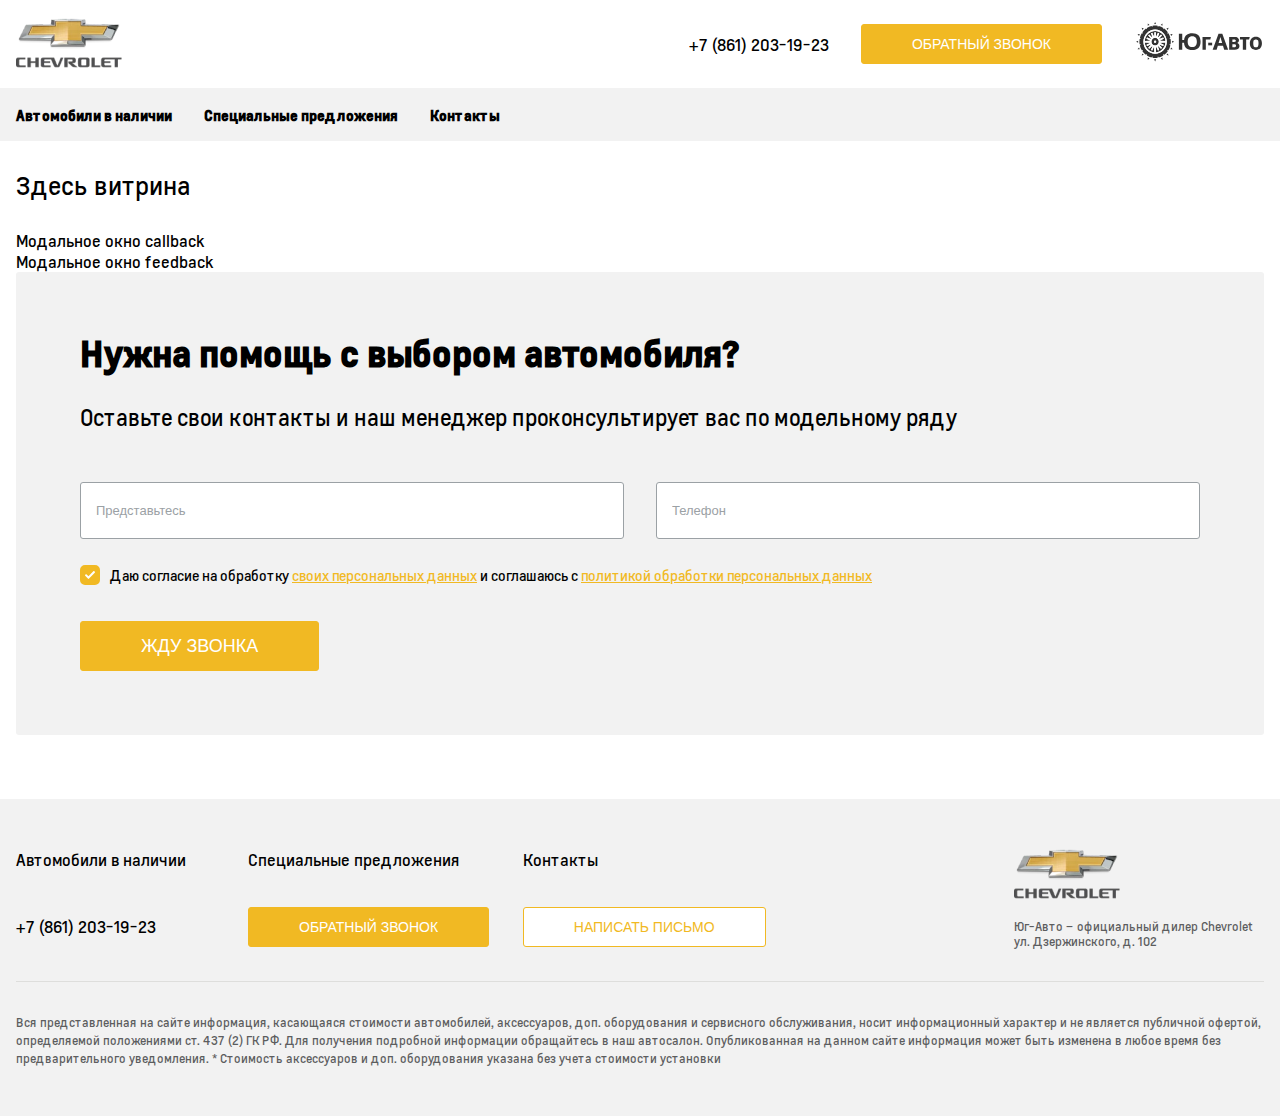
==== citroen/index.html @ 58538d77 "citr" ====
<!DOCTYPE html>
<html lang="en">
<head>
    <meta charset="UTF-8">
    <meta name="viewport" content="width=device-width, initial-scale=1">
    <link rel="stylesheet" href="assets/css/main.css">
    <title>Chevrolete</title>
</head>
<body>


    <div class="header">
        <div class="container">
            <div class="header__head">
                <div class="header__head-item">
                    <a href="https://chevrolet-krasnodar.ru/" class="logo">
                        <img src="assets/img/chevrolet-logo.png" alt="">
                    </a>
                </div>
                <div class="header__head-item">
                    <a href="tel:+7 (861) 203-19-23" class="phone">+7 (861) 203-19-23</a>
                    <button class="button" data-remodal-target="callback">ОБРАТНЫЙ ЗВОНОК</button>
                    <a href="#" class="ya-logo">
                        <svg class="icon">
                            <use xlink:href="assets/img/sprites.svg#ya-logo"></use>
                        </svg>
                    </a>
                </div>
            </div>
        </div>
        <div class="head__menu">
            <div class="container">
                <div class="nav">
                    <a href="/" class="nav_link">Автомобили в наличии</a>
                    <a href="#" class="nav_link">Специальные предложения</a>
                    <a href="https://chevrolet-krasnodar.ru/about/contacts/" class="nav_link">Контакты</a>
                </div>
            </div>
        </div>
    </div>

    <div class="header_mobile">
        <div class="container">
            <div class="header__mob__head">
                <div class="header__mob__head-item">
                    <a href="https://chevrolet-krasnodar.ru/" class="logo">
                        <img src="assets/img/chevrolet-logo.png" alt="">
                    </a>
                </div>
                <div class="header__mob__head-item">
                    <div class="icon_box">
                        <svg class="icon burger">
                            <use xlink:href="assets/img/sprites.svg#burger"></use>
                        </svg>
                        <svg class="icon close">
                            <use xlink:href="assets/img/sprites.svg#close"></use>
                        </svg>
                    </div>
                </div>
            </div>
        </div>
        <div class="header_mobile--container">
           <div class="nav__mob">
               <a href="/" class="nav_link">Автомобили в наличии</a>
               <a href="#" class="nav_link">Специальные предложения</a>
               <a href="https://chevrolet-krasnodar.ru/about/contacts/" class="nav_link">Контакты</a>
           </div>
        </div>
    </div>


    <div class="container">
        <div class="h2">Здесь витрина</div>

        <a data-remodal-target="callback" href="#">Модальное окно callback</a>
        <br>
        <a data-remodal-target="feedback" href="#">Модальное окно feedback</a>
    </div>

    <div class="container">
        <div class="form-container --bg-main --b-radius">
            <div class="form-container__title">Нужна помощь с выбором автомобиля?</div>
            <div class="form-container__sub">Оставьте свои контакты и наш менеджер проконсультирует вас по модельному ряду
            </div>
            <form class="main-form">
                <div class="main-form__input">
                    <div class="input w100">
                        <input type="text" name="name" placeholder="Представьтесь" required="required">
                    </div>
                    <div class="input w100">
                        <input type="tel" name="phone" placeholder="Телефон" required="required">
                    </div>
                </div>
                <div class="checkbox-item">
                    <label class="checkbox">
                        <input type="checkbox" checked="checked">
                        <span>Даю согласие на обработку <a href="#" class="--main">своих персональных данных</a>
и соглашаюсь с <a href="#" class="--main">политикой обработки персональных данных</a></span>
                    </label>
                </div>
                <button class="button" type="submit">Жду ЗВОНКА</button>
            </form>
        </div>
    </div>

    <div class="footer --bg-main">
        <div class="container">
            <div class="footer-container">
                <div class="footer-container__head">
                    <div class="footer-container__head-links">
                        <a href="/" class="footer-links">Автомобили в наличии</a>
                        <a href="https://chevrolet-krasnodar.ru/" class="footer-links">Специальные предложения</a>
                        <a href="https://chevrolet-krasnodar.ru/about/contacts/" class="footer-links">Контакты</a>
                        <a href="tel:+7 (861) 203-19-23" class="phone">+7 (861) 203-19-23</a>
                        <button class="button" data-remodal-target="callback">ОБРАТНЫЙ ЗВОНОК</button>
                        <button class="button hovered-t" data-remodal-target="feedback">НАПИСАТЬ ПИСЬМО</button>
                    </div>
                    <div class="footer-container__head-contacts">
                        <a href="https://chevrolet-krasnodar.ru/" class="logo">
                            <img src="assets/img/chevrolet-logo.png" alt="">
                        </a>
                        <div class="footer-contacts">
                            <div class="footer-contacts__item">Юг-Авто – официальный дилер Chevrolet
                                ул. Дзержинского, д. 102</div>
                        </div>
                    </div>
                </div>
                <div class="footer-container__footer">
                    Вся представленная на сайте информация, касающаяся стоимости автомобилей, аксессуаров, доп. оборудования и сервисного обслуживания, носит информационный характер и не является публичной офертой, определяемой положениями ст. 437 (2) ГК РФ. Для получения подробной информации обращайтесь в наш автосалон. Опубликованная на данном сайте информация может быть изменена в любое время без предварительного уведомления. * Стоимость аксессуаров и доп. оборудования указана без учета стоимости установки
                </div>
            </div>
        </div>
    </div>



    <div class="remodal" data-remodal-id="callback">
        <button data-remodal-action="close" class="remodal-close"></button>
        <div class="modal-container">
            <div class="title h2">Перезвоните мне</div>
            <div class="sub">Оставьте ваши контакты, и сотрудник дилерского центра свяжется в вами</div>
            <form class="modal-form">
                <div class="modal-form__item">
                    <div class="input">
                        <div class="input_title">Имя <sup>*</sup></div>
                        <input type="text" placeholder="Введите имя" required="required">
                    </div>
                </div>
                <div class="modal-form__item">
                    <div class="input">
                        <div class="input_title">Телефон <sup>*</sup></div>
                        <input type="tel" placeholder="Введите номер" required="required">
                    </div>
                </div>
                <div class="modal-form__item">
                    <div class="checkbox-item">
                        <label class="checkbox">
                            <input type="checkbox" checked="checked">
                            <span>Даю согласие на обработку <a href="#" class="--main">своих персональных данных</a>
и соглашаюсь с <a href="#" class="--main">политикой обработки персональных данных</a></span>
                        </label>
                    </div>
                </div>
                <button class="button" type="submit">Свяжитесь со мной</button>
            </form>
        </div>
    </div>

    <div class="remodal" data-remodal-id="feedback">
        <button data-remodal-action="close" class="remodal-close"></button>
        <div class="modal-container">
            <div class="title h2">Обратная связь</div>
            <div class="sub">Пожалуйста, оставьте контактные данные и мы свяжемся с вами в ближайшее время, чтобы ответить на все вопросы.</div>
            <form class="modal-form">
                <div class="modal-form__item">
                    <div class="input">
                        <div class="input_title">Имя <sup>*</sup></div>
                        <input type="text" name="name" placeholder="Введите имя" required="required">
                    </div>
                </div>
                <div class="modal-form__item">
                    <div class="input">
                        <div class="input_title">Телефон <sup>*</sup></div>
                        <input type="tel" name="phone" placeholder="Введите номер" required="required">
                    </div>
                </div>
                <div class="modal-form__item">
                    <div class="input">
                        <div class="input_title">E-mail</div>
                        <input type="tel" name="email" placeholder="Введите E-mail">
                    </div>
                </div>
                <div class="modal-form__item">
                    <div class="input">
                        <div class="input_title">Комментарий <sup>*</sup></div>
                        <textarea name="comment"></textarea>
                    </div>
                </div>
                <div class="modal-form__item">
                    <div class="checkbox-item">
                        <label class="checkbox">
                            <input type="checkbox" checked="checked">
                            <span>Даю согласие на обработку <a href="#" class="--main">своих персональных данных</a>
и соглашаюсь с <a href="#" class="--main">политикой обработки персональных данных</a></span>
                        </label>
                    </div>
                </div>
                <button class="button" type="submit">Задать вопрос</button>
            </form>
        </div>
    </div>

    <script src="assets/js/jquery.min.js"></script>
    <script src="assets/js/remodal.min.js"></script>
    <script src="assets/js/index.js"></script>

</body>
</html>
---- citroen/assets/css/main.css ----
@import "../fonts/font.css";
@import "remodal.css";
@import "ui/dropdown.css";
@import "ui/input.css";
@import "ui/checkbox.css";
@import "ui/button.css";
@import "style.css";
* {
    margin: 0;
    padding: 0;
    box-sizing: border-box;
}
:root {
    --container-min-width: 320px;
    --container-max-width: 1300px;
    --container-margin: 0px auto;
    --container-padding: 0 1em;
    --c-main: #F1B923;
    --c-hover: #f1b923ba;
    --c-gray: #DEDEDC;
    --c-darkgray: #5C5D5E;
    --c-orange: orange;
    --c-ligth-gray: #9BA1A5;
    --c-black: #000;
    --с-white: #fff;
    --bg-main: #F2F2F2;
    --b-radius: 3px;
    --h1: 35px;
    --h2: 25px;
    --h3: 20px;
    --h4: 17px;
}
.--b-radius {border-radius: var(--b-radius)}
.--bg-main {background: var(--bg-main);}

body {
    font-family: 'Louis', Helvetica, sans-serif;
    font-size: 16px;
}
.container {
    max-width: var(--container-max-width);
    min-width: var(--container-min-width);
    margin: var(--container-margin);
    padding: var(--container-padding);
    box-sizing: border-box;
}
.w100 {
    width: 100%;
}
h1, .h1 {
    font-size: var(--h1);
    font-weight: 400;
    line-height: 1em;
    margin-bottom: 2rem;
}
h2, .h2 {
    font-size: var(--h2);
    font-weight: 400;
    line-height: 1em;
    margin-bottom: 2rem;
}
h2, .h2 a {
    color: var(--c-main);
}
a {
    color: var(--с-black);
    transition: 200ms;
    text-decoration: none;
}
a:hover {
    color: var(--c-main);
}
a.--main {
    color: var(--c-main);
}
a.--main:hover {
    color: var(--c-hover);
}

/*remodal*/

.remodal {
    border-radius: 5px;
    background: #fff !important;
    overflow: hidden;
    text-align: initial;
}
.remodal:after {
    content: '';
    background-color: var(--c-main);
    border-radius: 50%;
    width: 300px;
    height: 250px;
    position: absolute;
    bottom: -172px;
    left: -250px;
    transition: .2s;
    z-index: 1;
}
.remodal-overlay {
    background: rgba(0, 0, 0, .4);
}

.remodal-close,
.remodal-close:before {
    top: 0;
    left: unset;
    right: 0;
}
@media only screen and (min-width: 641px) {
    .remodal {
        max-width: 600px;
    }
    .remodal.videoreview-modal {
        max-width: 630px;
    }
}

@media only screen and (min-width: 998px) {
    .remodal.videoreview-modal {
        max-width: 930px;
    }
}

/*remodal*/
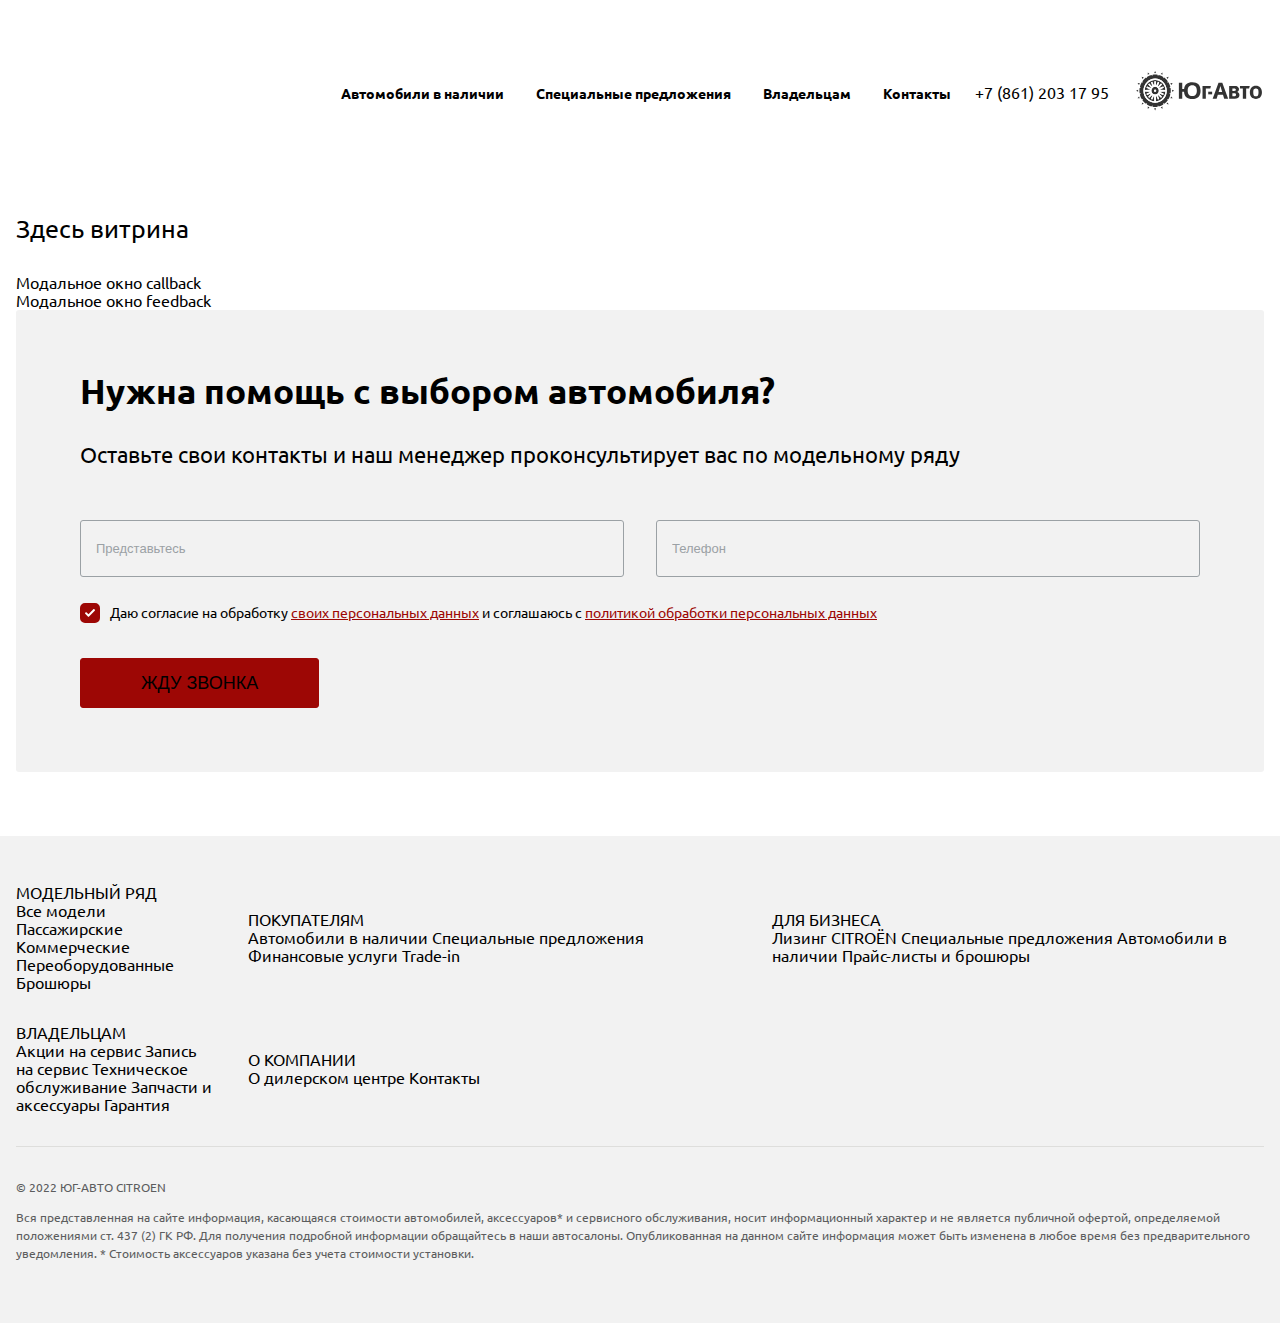
==== commit 9bc47468: "vw" ====
--- a/citroen/index.html
+++ b/citroen/index.html
@@ -4,7 +4,7 @@
     <meta charset="UTF-8">
     <meta name="viewport" content="width=device-width, initial-scale=1">
     <link rel="stylesheet" href="assets/css/main.css">
-    <title>Chevrolete</title>
+    <title>Citroen</title>
 </head>
 <body>
 
@@ -13,27 +13,29 @@
         <div class="container">
             <div class="header__head">
                 <div class="header__head-item">
-                    <a href="https://chevrolet-krasnodar.ru/" class="logo">
-                        <img src="assets/img/chevrolet-logo.png" alt="">
+                    <a href="https://citroen-yug-avto.ru/" class="logo">
+                        <svg class="icon">
+                            <use xlink:href="assets/img/sprites.svg#citroen-logo"></use>
+                        </svg>
                     </a>
                 </div>
                 <div class="header__head-item">
-                    <a href="tel:+7 (861) 203-19-23" class="phone">+7 (861) 203-19-23</a>
-                    <button class="button" data-remodal-target="callback">ОБРАТНЫЙ ЗВОНОК</button>
+                    <div class="nav">
+                        <a href="/" class="nav_link">Автомобили в наличии</a>
+                        <a href="https://citroen-yug-avto.ru/special-offers/auto" class="nav_link">Специальные предложения</a>
+                        <a href="https://citroen-yug-avto.ru/special-offers/service" class="nav_link">Владельцам</a>
+                        <a href="https://citroen-yug-avto.ru/about-company/contacts/contact-us" class="nav_link">Контакты</a>
+                    </div>
+                </div>
+                <div class="header__head-item">
+                    <a href="tel:+7 (861) 203 17 95" class="phone">+7 (861) 203 17 95</a>
+                </div>
+                <div class="header__head-item">
                     <a href="#" class="ya-logo">
                         <svg class="icon">
                             <use xlink:href="assets/img/sprites.svg#ya-logo"></use>
                         </svg>
                     </a>
-                </div>
-            </div>
-        </div>
-        <div class="head__menu">
-            <div class="container">
-                <div class="nav">
-                    <a href="/" class="nav_link">Автомобили в наличии</a>
-                    <a href="#" class="nav_link">Специальные предложения</a>
-                    <a href="https://chevrolet-krasnodar.ru/about/contacts/" class="nav_link">Контакты</a>
                 </div>
             </div>
         </div>
@@ -44,7 +46,9 @@
             <div class="header__mob__head">
                 <div class="header__mob__head-item">
                     <a href="https://chevrolet-krasnodar.ru/" class="logo">
-                        <img src="assets/img/chevrolet-logo.png" alt="">
+                        <svg class="icon">
+                            <use xlink:href="assets/img/sprites.svg#citroen-logo"></use>
+                        </svg>
                     </a>
                 </div>
                 <div class="header__mob__head-item">
@@ -62,8 +66,9 @@
         <div class="header_mobile--container">
            <div class="nav__mob">
                <a href="/" class="nav_link">Автомобили в наличии</a>
-               <a href="#" class="nav_link">Специальные предложения</a>
-               <a href="https://chevrolet-krasnodar.ru/about/contacts/" class="nav_link">Контакты</a>
+               <a href="https://citroen-yug-avto.ru/special-offers/auto" class="nav_link">Специальные предложения</a>
+               <a href="https://citroen-yug-avto.ru/special-offers/service" class="nav_link">Владельцам</a>
+               <a href="https://citroen-yug-avto.ru/about-company/contacts/contact-us" class="nav_link">Контакты</a>
            </div>
         </div>
     </div>
@@ -94,8 +99,8 @@
                 <div class="checkbox-item">
                     <label class="checkbox">
                         <input type="checkbox" checked="checked">
-                        <span>Даю согласие на обработку <a href="#" class="--main">своих персональных данных</a>
-и соглашаюсь с <a href="#" class="--main">политикой обработки персональных данных</a></span>
+                        <span>Даю согласие на обработку <a href="#" class="--main" data-remodal-target="legal">своих персональных данных</a>
+и соглашаюсь с <a href="#" class="--main" data-remodal-target="legal-communication">политикой обработки персональных данных</a></span>
                     </label>
                 </div>
                 <button class="button" type="submit">Жду ЗВОНКА</button>
@@ -108,32 +113,80 @@
             <div class="footer-container">
                 <div class="footer-container__head">
                     <div class="footer-container__head-links">
-                        <a href="/" class="footer-links">Автомобили в наличии</a>
-                        <a href="https://chevrolet-krasnodar.ru/" class="footer-links">Специальные предложения</a>
-                        <a href="https://chevrolet-krasnodar.ru/about/contacts/" class="footer-links">Контакты</a>
-                        <a href="tel:+7 (861) 203-19-23" class="phone">+7 (861) 203-19-23</a>
-                        <button class="button" data-remodal-target="callback">ОБРАТНЫЙ ЗВОНОК</button>
-                        <button class="button hovered-t" data-remodal-target="feedback">НАПИСАТЬ ПИСЬМО</button>
-                    </div>
-                    <div class="footer-container__head-contacts">
-                        <a href="https://chevrolet-krasnodar.ru/" class="logo">
-                            <img src="assets/img/chevrolet-logo.png" alt="">
-                        </a>
-                        <div class="footer-contacts">
-                            <div class="footer-contacts__item">Юг-Авто – официальный дилер Chevrolet
-                                ул. Дзержинского, д. 102</div>
+                        <div class="footer-container__head-links-item">
+                            <div class="footer-container__title">МОДЕЛЬНЫЙ РЯД</div>
+                            <div class="footer-container__link">
+                                <a href="https://citroen-yug-avto.ru/models?trade_source=footer">Все модели</a>
+                                <a href="https://citroen-yug-avto.ru/models/passenger?trade_source=footer">Пассажирские</a>
+                                <a href="https://citroen-yug-avto.ru/models/commercial?trade_source=footer">Коммерческие</a>
+                                <a href="https://citroen-yug-avto.ru/business/vans/converted-vans?trade_source=footer">Переоборудованные</a>
+                                <a href="https://citroen-yug-avto.ru/buyers/buying/brochures?trade_source=footer">Брошюры</a>
+                            </div>
+                        </div>
+                        <div class="footer-container__head-links-item">
+                            <div class="footer-container__title">ПОКУПАТЕЛЯМ</div>
+                            <div class="footer-container__link">
+                                <a href="/">Автомобили в наличии</a>
+                                <a href="https://citroen-yug-avto.ru/special-offers/auto?trade_source=footer">Специальные предложения</a>
+                                <a href="https://citroen-yug-avto.ru/buyers/financial-services/calculator?trade_source=footer#/credit">Финансовые услуги</a>
+                                <a href="https://citroen-yug-avto.ru/buyers/trade-in/sell-car?trade_source=footer#/">Trade-in</a>
+                            </div>
+                        </div>
+                        <div class="footer-container__head-links-item">
+                            <div class="footer-container__title">ДЛЯ БИЗНЕСА</div>
+                            <div class="footer-container__link">
+                                <a href="https://citroen-yug-avto.ru/business/corp-clients/leasing-citroen?trade_source=footer">Лизинг CITROЁN</a>
+                                <a href="https://citroen-yug-avto.ru/special-offers?Tags=leasing&trade_source=footer">Специальные предложения</a>
+                                <a href="/">Автомобили в наличии</a>
+                                <a href="https://citroen-yug-avto.ru/buyers/buying/brochures?trade_source=footer">Прайс-листы и брошюры</a>
+
+                            </div>
+                        </div>
+                        <div class="footer-container__head-links-item">
+                            <div class="footer-container__title">ВЛАДЕЛЬЦАМ</div>
+                            <div class="footer-container__link">
+                                <a href="https://citroen-yug-avto.ru/special-offers/service?trade_source=footer">Акции на сервис</a>
+                                <a href="https://citroen-yug-avto.ru/owners/maintenance-and-services/service-form?trade_source=footer">Запись на сервис</a>
+                                <a href="https://citroen-yug-avto.ru/owners/maintenance-and-services/citroen-service-packages?trade_source=footer">Техническое обслуживание</a>
+                                <a href="https://citroen-yug-avto.ru/owners/spare-parts-and-accessories/zapchasti?trade_source=footer">Запчасти и аксессуары</a>
+                                <a href="https://citroen-yug-avto.ru/owners/warranty/conditions?trade_source=footer">Гарантия</a>
+                            </div>
+                        </div>
+                        <div class="footer-container__head-links-item">
+                            <div class="footer-container__title">О КОМПАНИИ</div>
+                            <div class="footer-container__link">
+                                <a href="https://citroen-yug-avto.ru/about-company/about-the-dealer/about?trade_source=footer">О дилерском центре</a>
+                                <a href="https://citroen-yug-avto.ru/about-company/contacts/contact-us?trade_source=footer">Контакты</a>
+                            </div>
                         </div>
                     </div>
                 </div>
                 <div class="footer-container__footer">
-                    Вся представленная на сайте информация, касающаяся стоимости автомобилей, аксессуаров, доп. оборудования и сервисного обслуживания, носит информационный характер и не является публичной офертой, определяемой положениями ст. 437 (2) ГК РФ. Для получения подробной информации обращайтесь в наш автосалон. Опубликованная на данном сайте информация может быть изменена в любое время без предварительного уведомления. * Стоимость аксессуаров и доп. оборудования указана без учета стоимости установки
-                </div>
-            </div>
-        </div>
-    </div>
-
-
-
+                    <p>© 2022 ЮГ-АВТО CITROEN</p>
+                    <p>Вся представленная на сайте информация, касающаяся стоимости автомобилей, аксессуаров* и сервисного обслуживания, носит информационный характер и не является публичной офертой, определяемой положениями ст. 437 (2) ГК РФ. Для получения подробной информации обращайтесь в наши автосалоны. Опубликованная на данном сайте информация может быть изменена в любое время без предварительного уведомления. * Стоимость аксессуаров указана без учета стоимости установки.</p>
+                </div>
+            </div>
+        </div>
+    </div>
+
+
+
+    <div class="remodal remodal-legal" data-remodal-id="legal">
+        <button data-remodal-action="close" class="remodal-close"></button>
+        <div class="modal-container">
+            <div class="title h2">Согласие об обработке персональных данных</div>
+            <p>Присоединяясь к настоящему Согласию и оставляя свои персональные данные путем заполнения полей формы обратной связи с Оператором (программный модуль Оператора в разделе Сайтов клиентов Оператора) (далее - Сайты), Пользователь действует свободно, своей волей и в своем интересе, безусловно выражая свое согласие ООО "Трейдинс.ру" ИНН 6670323209 (Трейдинс - является зарегистрированным товарным знаком, в дальнейшем - Оператор), осуществляющему свою деятельность по адресу: Россия, 620075, Свердловская область, г.Екатеринбург, ул. Малышева, д. 71, оф. 603, <br>на обработку (любое действие (операцию) или совокупность действий (операций), совершаемых с использованием средств автоматизации (автоматизированная обработка) или без использования таких средств (неавтоматизированная обработка) персональных данных, таких как: <br><br>ФИО (в т.ч. по отдельности, в т.ч. прежние); <br>реквизиты документа, удостоверяющего личность, и иных представленных Пользователем документов, гражданство; <br>дата рождения; <br>место рождения; <br>адрес регистрации; <br>адрес фактического места жительства; <br>семейное, социальное, имущественное положение; <br>любая контактная информация, в т.ч. номер телефона, адрес электронной почты (E-mail), ссылка на персональный сайт и профиль в соцсетях; <br>данные о профессии, месте работы, должности, образовании и доходах, другая персональная информация; <br>любая иная информация, относящаяся к личности Пользователя, <br>а именно, на совершаемые Оператором действия, предусмотренные п. 3 ч. 1 ст. 3 Федерального закона от 27.07.2006 N 152-ФЗ "О персональных данных", включая сбор, запись, систематизацию, накопление, хранение, уточнение (обновление, изменение), извлечение, использование, обезличивание, блокирование, удаление, уничтожение, передачу (распространение, предоставление, доступ) указанных персональных данных третьим лицам, а также осуществление любых иных действий с персональными данными Пользователя с учетом действующего законодательства, с соблюдением мер, обеспечивающих защиту персональных данных от несанкционированного доступа, в объеме, необходимом для достижения целей настоящего Согласия. <br>Вся вводимая информация на Сайтах передается в зашифрованном виде. <br><br>1. Настоящим Пользователь: <br>1.1. Подтверждает, что все указанные им данные принадлежат лично ему; <br>1.2. подтверждает и признает, что им внимательно в полном объеме прочитано настоящее Согласие и условия обработки его персональных данных, указываемых им в полях формы (регистрации), текст согласия и условия обработки персональных данных ему понятны; <br>1.3. сознательно выражает свое согласие Оператору на получение информационной рассылки о новостях Сайтов, в том числе анонсов статей, размещенных на Сайтах и рекламных материалов, рекламы продуктов Оператора, рекламы продуктов партнеров Оператора и совместных продуктов Оператора и его партнеров, в том числе, но не ограничиваясь, по почте, телефону, электронной почте; <br>1.4. дает согласие на передачу своих персональных данных партнерам и клиентам Оператора по организации совместных мероприятий, совместному исполнению обязательств по договорам и т.д.; <br>1.5. выражает согласие с настоящими условиями обработки персональных данных. <br><br>2. Пользователь выражает свое согласие на то, что в указанных выше целях Оператор в установленном действующим законодательством Российской Федерации порядке имеет право поручать совершение отдельных действий с персональными данными третьим лицам при условии, что они обязуются обе­спечить безопасность персональных данных при их обработке и предотвращение разглашения персональных данных. При этом такие третьи лица имеют право осуществлять действия (операции) с персональными данными Пользователя, аналогичные действиям, которые вправе осущест­влять Оператор; <br><br>3. Настоящим Пользователь подтверждает, что в случае указания в предоставляемых Пользователем документах сведений об иных лицах, он подтверждает, что передает персональные данные с согласия этих лиц (супруга(ги) и иных третьих лиц) Оператору на основании ч. 8 ст. 9, п. 5 ч. 1 ст. 6 Федерального закона от 27.07.2006 г. № 152-ФЗ «О персональных данных», а также получение от любых третьих лиц персональных данных Пользователя для осуществления законных интересов и прав на оказание услуг. <br><br>4. Пользователь подтверждает, что ознакомлен с положениями Федерального закона от 27.07.2006 г. № 152-ФЗ «О персональных данных», права и обязанности в области защиты персональных данных ему известны. <br><br>5. Целями предоставления Пользователем персональных данных является: <br>обеспечение соблюдения в отношении Пользователя законодательства Российской Федерации в сфере отношений, связанных с идентификацией Пользователя, для оформления заказа и (или) возможности заключения с Оператором любых договоров по оказанию услуг, выполнению работ и иных договоров гражданско-правового характера и их дальнейшего исполнения; <br>предоставления Пользователю доступа к персонализированным ресурсам Сайтов; <br>установления с Пользователем обратной связи, включая направление уведомлений, запросов, касающихся использования Сайтов, оказания услуг, обработка запросов и заявок от Пользователя; <br>использование технологии «cookies» для создания статистической отчетности, стандартных журналов учета веб-сервера для подсчета количества посетителей и оценки технических возможностей Сайтов; <br>участие в проводимых Оператором и клиентами Оператора акциях, опросах, исследованиях (включая, но не ограничиваясь проведением опросов, исследований посредством электронной, телефонной и сотовой связи), направления Пользователю сообщений или предоставления Пользователю рекламной информации о других услугах или продуктах Оператора, принятия решений или совершения иных действии, порождающих юридические последствия в отношении Пользователя или других лиц, предоставления Пользователю информации об оказываемых Оператором услугах, выполняемых работах, предоставления Оператором консультационных услуг, в том числе в целях заключения Пользователем в дальнейшем договоров/соглашений с иными лицами; <br>предоставления Пользователю эффективной клиентской и технической поддержки при возникновении проблем, связанных с использованием Сайтов; <br>продвижение Оператором и по его поручению третьими лицами товаров, работ и услуг. <br><br>6. Одновременно Пользователь предоставляет Оператору согласие на передачу своих персональных данных лицам, с которыми Пользователь заключает договор(ы) на оказание услуг(и), на выполнение работ(ы). <br><br>7. Пользователь согласен с тем, что настоящее Согласие, а также персональные данные предоставленные им в целях настоящего согласия, могут передаваться Оператором с использованием сети Интернет. <br><br>8. <strong>Настоящее согласие действует бессрочно с момента предоставления данных.</strong> Указанное согласие может быть отозвано путем подачи заявления с указанием данных, определенных ст. 14 Закона «О персональных данных» путем направления Пользователем соответствующего письменного заявления Оператору на адрес электронной почты (E-mail) <a href="mailto:info@tradedealer.ru">info@tradedealer.ru</a> или по адресу 620062, г.Екатеринбург, а/я 16 не менее чем за 3 (три) месяца до момента отзыва согласия. <br><br>9. Настоящее согласие Пользователя признается исполненным в простой письменной форме. <br><br>10. Пользователь уведомлен о том, что Оператор вправе продолжить обработку персональных данных без его согласия в случаях, предусмотренных действующим законодательством. <br><br>11. Оператор вправе в любое время в одностороннем порядке вносить изменения в настоящее Согласие, путем публикации нового текста Согласия на своем сайте. При внесении изменений в актуальной редакции указывается дата последнего обновления. Новая редакция Согласия вступает в силу с момента ее размещения, если иное не предусмотрено новой редакцией Согласия. <br><br>Действующая редакция Согласия в сети Интернет по адресу: <a href="http://tradedealer.ru/soglasiyepnd">http://tradedealer.ru/soglasiyepnd</a>. <br><br>12. К настоящему Согласию и отношениям между Пользователем и Сайтами, возникающим в связи с применением Согласия, подлежит применению право Российской Федерации. </p>
+            <button class="button" data-remodal-action="confirm">Все понятно</button>
+        </div>
+    </div>
+    <div class="remodal remodal-legal" data-remodal-id="legal-communication">
+        <button data-remodal-action="close" class="remodal-close"></button>
+        <div class="modal-container">
+            <div class="title h2">ПОЛИТИКА В ОТНОШЕНИИ ОБРАБОТКИ ПЕРСОНАЛЬНЫХ ДАННЫХ</div>
+            <p>Присоединяясь к настоящему Согласию и оставляя свои персональные данные путем заполнения полей формы обратной связи с Оператором (программный модуль Оператора в разделе Сайтов клиентов Оператора) (далее - Сайты), Пользователь действует свободно, своей волей и в своем интересе, безусловно выражая свое согласие ООО "Трейдинс.ру" ИНН 6670323209 (Трейдинс - является зарегистрированным товарным знаком, в дальнейшем - Оператор), осуществляющему свою деятельность по адресу: Россия, 620075, Свердловская область, г.Екатеринбург, ул. Малышева, д. 71, оф. 603, <br>на обработку (любое действие (операцию) или совокупность действий (операций), совершаемых с использованием средств автоматизации (автоматизированная обработка) или без использования таких средств (неавтоматизированная обработка) персональных данных, таких как: <br><br>ФИО (в т.ч. по отдельности, в т.ч. прежние); <br>реквизиты документа, удостоверяющего личность, и иных представленных Пользователем документов, гражданство; <br>дата рождения; <br>место рождения; <br>адрес регистрации; <br>адрес фактического места жительства; <br>семейное, социальное, имущественное положение; <br>любая контактная информация, в т.ч. номер телефона, адрес электронной почты (E-mail), ссылка на персональный сайт и профиль в соцсетях; <br>данные о профессии, месте работы, должности, образовании и доходах, другая персональная информация; <br>любая иная информация, относящаяся к личности Пользователя, <br>а именно, на совершаемые Оператором действия, предусмотренные п. 3 ч. 1 ст. 3 Федерального закона от 27.07.2006 N 152-ФЗ "О персональных данных", включая сбор, запись, систематизацию, накопление, хранение, уточнение (обновление, изменение), извлечение, использование, обезличивание, блокирование, удаление, уничтожение, передачу (распространение, предоставление, доступ) указанных персональных данных третьим лицам, а также осуществление любых иных действий с персональными данными Пользователя с учетом действующего законодательства, с соблюдением мер, обеспечивающих защиту персональных данных от несанкционированного доступа, в объеме, необходимом для достижения целей настоящего Согласия. <br>Вся вводимая информация на Сайтах передается в зашифрованном виде. <br><br>1. Настоящим Пользователь: <br>1.1. Подтверждает, что все указанные им данные принадлежат лично ему; <br>1.2. подтверждает и признает, что им внимательно в полном объеме прочитано настоящее Согласие и условия обработки его персональных данных, указываемых им в полях формы (регистрации), текст согласия и условия обработки персональных данных ему понятны; <br>1.3. сознательно выражает свое согласие Оператору на получение информационной рассылки о новостях Сайтов, в том числе анонсов статей, размещенных на Сайтах и рекламных материалов, рекламы продуктов Оператора, рекламы продуктов партнеров Оператора и совместных продуктов Оператора и его партнеров, в том числе, но не ограничиваясь, по почте, телефону, электронной почте; <br>1.4. дает согласие на передачу своих персональных данных партнерам и клиентам Оператора по организации совместных мероприятий, совместному исполнению обязательств по договорам и т.д.; <br>1.5. выражает согласие с настоящими условиями обработки персональных данных. <br><br>2. Пользователь выражает свое согласие на то, что в указанных выше целях Оператор в установленном действующим законодательством Российской Федерации порядке имеет право поручать совершение отдельных действий с персональными данными третьим лицам при условии, что они обязуются обе­спечить безопасность персональных данных при их обработке и предотвращение разглашения персональных данных. При этом такие третьи лица имеют право осуществлять действия (операции) с персональными данными Пользователя, аналогичные действиям, которые вправе осущест­влять Оператор; <br><br>3. Настоящим Пользователь подтверждает, что в случае указания в предоставляемых Пользователем документах сведений об иных лицах, он подтверждает, что передает персональные данные с согласия этих лиц (супруга(ги) и иных третьих лиц) Оператору на основании ч. 8 ст. 9, п. 5 ч. 1 ст. 6 Федерального закона от 27.07.2006 г. № 152-ФЗ «О персональных данных», а также получение от любых третьих лиц персональных данных Пользователя для осуществления законных интересов и прав на оказание услуг. <br><br>4. Пользователь подтверждает, что ознакомлен с положениями Федерального закона от 27.07.2006 г. № 152-ФЗ «О персональных данных», права и обязанности в области защиты персональных данных ему известны. <br><br>5. Целями предоставления Пользователем персональных данных является: <br>обеспечение соблюдения в отношении Пользователя законодательства Российской Федерации в сфере отношений, связанных с идентификацией Пользователя, для оформления заказа и (или) возможности заключения с Оператором любых договоров по оказанию услуг, выполнению работ и иных договоров гражданско-правового характера и их дальнейшего исполнения; <br>предоставления Пользователю доступа к персонализированным ресурсам Сайтов; <br>установления с Пользователем обратной связи, включая направление уведомлений, запросов, касающихся использования Сайтов, оказания услуг, обработка запросов и заявок от Пользователя; <br>использование технологии «cookies» для создания статистической отчетности, стандартных журналов учета веб-сервера для подсчета количества посетителей и оценки технических возможностей Сайтов; <br>участие в проводимых Оператором и клиентами Оператора акциях, опросах, исследованиях (включая, но не ограничиваясь проведением опросов, исследований посредством электронной, телефонной и сотовой связи), направления Пользователю сообщений или предоставления Пользователю рекламной информации о других услугах или продуктах Оператора, принятия решений или совершения иных действии, порождающих юридические последствия в отношении Пользователя или других лиц, предоставления Пользователю информации об оказываемых Оператором услугах, выполняемых работах, предоставления Оператором консультационных услуг, в том числе в целях заключения Пользователем в дальнейшем договоров/соглашений с иными лицами; <br>предоставления Пользователю эффективной клиентской и технической поддержки при возникновении проблем, связанных с использованием Сайтов; <br>продвижение Оператором и по его поручению третьими лицами товаров, работ и услуг. <br><br>6. Одновременно Пользователь предоставляет Оператору согласие на передачу своих персональных данных лицам, с которыми Пользователь заключает договор(ы) на оказание услуг(и), на выполнение работ(ы). <br><br>7. Пользователь согласен с тем, что настоящее Согласие, а также персональные данные предоставленные им в целях настоящего согласия, могут передаваться Оператором с использованием сети Интернет. <br><br>8. <strong>Настоящее согласие действует бессрочно с момента предоставления данных.</strong> Указанное согласие может быть отозвано путем подачи заявления с указанием данных, определенных ст. 14 Закона «О персональных данных» путем направления Пользователем соответствующего письменного заявления Оператору на адрес электронной почты (E-mail) <a href="mailto:info@tradedealer.ru">info@tradedealer.ru</a> или по адресу 620062, г.Екатеринбург, а/я 16 не менее чем за 3 (три) месяца до момента отзыва согласия. <br><br>9. Настоящее согласие Пользователя признается исполненным в простой письменной форме. <br><br>10. Пользователь уведомлен о том, что Оператор вправе продолжить обработку персональных данных без его согласия в случаях, предусмотренных действующим законодательством. <br><br>11. Оператор вправе в любое время в одностороннем порядке вносить изменения в настоящее Согласие, путем публикации нового текста Согласия на своем сайте. При внесении изменений в актуальной редакции указывается дата последнего обновления. Новая редакция Согласия вступает в силу с момента ее размещения, если иное не предусмотрено новой редакцией Согласия. <br><br>Действующая редакция Согласия в сети Интернет по адресу: <a href="http://tradedealer.ru/soglasiyepnd">http://tradedealer.ru/soglasiyepnd</a>. <br><br>12. К настоящему Согласию и отношениям между Пользователем и Сайтами, возникающим в связи с применением Согласия, подлежит применению право Российской Федерации. </p>
+            <button class="button" data-remodal-action="confirm">Все понятно</button>
+        </div>
+    </div>
     <div class="remodal" data-remodal-id="callback">
         <button data-remodal-action="close" class="remodal-close"></button>
         <div class="modal-container">
@@ -156,8 +209,8 @@
                     <div class="checkbox-item">
                         <label class="checkbox">
                             <input type="checkbox" checked="checked">
-                            <span>Даю согласие на обработку <a href="#" class="--main">своих персональных данных</a>
-и соглашаюсь с <a href="#" class="--main">политикой обработки персональных данных</a></span>
+                            <span>Даю согласие на обработку <a href="#" class="--main" data-remodal-target="legal">своих персональных данных</a>
+и соглашаюсь с <a href="#" class="--main" data-remodal-target="legal-communication">политикой обработки персональных данных</a></span>
                         </label>
                     </div>
                 </div>
@@ -165,7 +218,6 @@
             </form>
         </div>
     </div>
-
     <div class="remodal" data-remodal-id="feedback">
         <button data-remodal-action="close" class="remodal-close"></button>
         <div class="modal-container">
@@ -200,8 +252,8 @@
                     <div class="checkbox-item">
                         <label class="checkbox">
                             <input type="checkbox" checked="checked">
-                            <span>Даю согласие на обработку <a href="#" class="--main">своих персональных данных</a>
-и соглашаюсь с <a href="#" class="--main">политикой обработки персональных данных</a></span>
+                            <span>Даю согласие на обработку <a href="#" class="--main" data-remodal-target="legal">своих персональных данных</a>
+и соглашаюсь с <a href="#" class="--main" data-remodal-target="legal-communication">политикой обработки персональных данных</a></span>
                         </label>
                     </div>
                 </div>
--- a/citroen/assets/css/main.css
+++ b/citroen/assets/css/main.css
@@ -15,14 +15,14 @@
     --container-max-width: 1300px;
     --container-margin: 0px auto;
     --container-padding: 0 1em;
-    --c-main: #F1B923;
-    --c-hover: #f1b923ba;
+    --c-main: #9D0705;
+    --c-hover: #6e0807;
     --c-gray: #DEDEDC;
     --c-darkgray: #5C5D5E;
     --c-orange: orange;
     --c-ligth-gray: #9BA1A5;
     --c-black: #000;
-    --с-white: #fff;
+    --c-white: #fff;
     --bg-main: #F2F2F2;
     --b-radius: 3px;
     --h1: 35px;
@@ -34,7 +34,7 @@
 .--bg-main {background: var(--bg-main);}
 
 body {
-    font-family: 'Louis', Helvetica, sans-serif;
+    font-family: 'Ubuntu', Helvetica, sans-serif;
     font-size: 16px;
 }
 .container {
@@ -84,6 +84,7 @@
     background: #fff !important;
     overflow: hidden;
     text-align: initial;
+    margin-bottom: -1px;
 }
 .remodal:after {
     content: '';
@@ -107,6 +108,44 @@
     left: unset;
     right: 0;
 }
+p {
+    margin-bottom: 1em;
+}
+.remodal-legal {
+    width: 500px;
+    position: absolute;
+    top: 0;
+    bottom: 0;
+    right: 0;
+    overflow: auto;
+    transition: initial;
+    border-radius: 0;
+}
+.remodal-legal .h2{
+    font-weight: 600;
+}
+.remodal-legal a {
+    color: var(--c-main);
+}
+.remodal-legal:after {
+    all: revert;
+}
+.remodal-legal::-webkit-scrollbar {
+    width: 5px;
+    background-color: transparent;
+}
+
+.remodal-legal::-webkit-scrollbar-thumb {
+    border-radius: 5px;
+    background-color: var(--c-main);
+    width: 50px;
+}
+
+.remodal-legal::-webkit-scrollbar-track {
+    /*    -webkit-box-shadow: inset 0 0 2px rgba(0,0,0,0.2);*/
+    border-radius: 5px;
+    background-color: transparent;
+}
 @media only screen and (min-width: 641px) {
     .remodal {
         max-width: 600px;
@@ -121,5 +160,11 @@
         max-width: 930px;
     }
 }
+@media (max-width: 500px) {
+    .remodal-legal {
+        width: 100%;
+    }
+}
+
 
 /*remodal*/